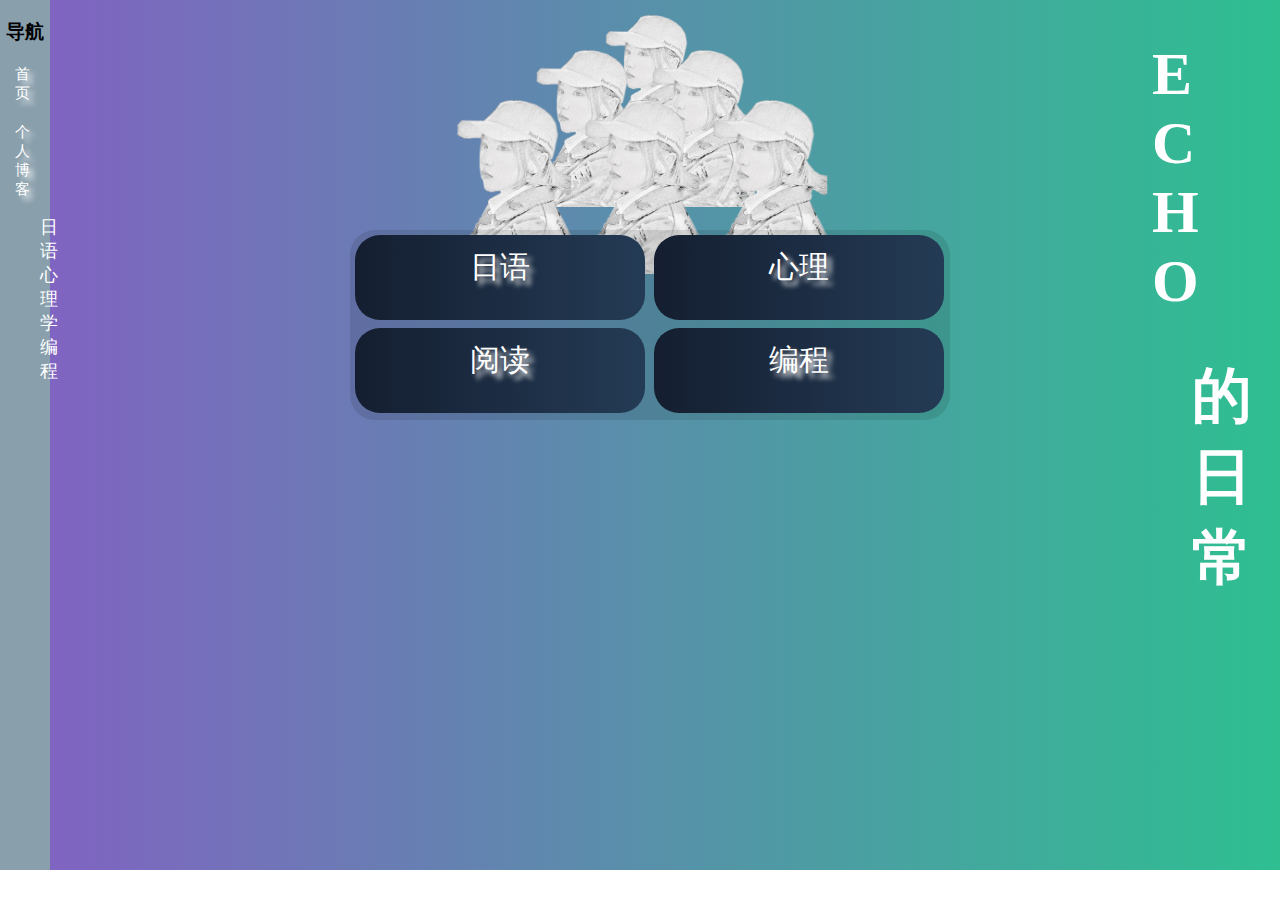
==== index.html @ a25e4326 "Add files via upload" ====
<!DOCTYPE html>
<html>
	<head>
		<meta charset="utf-8">
		<title>step foreward</title>
		<link rel="stylesheet" href="is.css">
	</head>
	<body>
		<div class="mainpage">
			<div id="title">
				<h1>E<br>C<br>H<br>O<br></h1>
				<h1 class="to">的<br>日<br>常<br></h1>
			</div>
			<div class="menu">
				<li class="titl2"><h3>导航</h3></li>
				<li class="titl1"><a class="a1" href="#">首页</a></li>
				<li class="titl1"><a class="a1" href="">个人博客</a></li>
				<ul id="submenu">
				  <li><a href="#">日语</a></li>
				  <li><a href="#">心理学</a></li>
				  <li><a href="#">编程</a></li>
				</ul>
				
			</div>
			<div class="f1">
				<img src="cg.png" class="p1" >
			</div>
			<div class="f2">
				<img src="cg.png" class="p2" >
				<img src="cg.png" class="p2" >
			</div>
			<div class="f3">
				<img src="cg.png" class="p3" >
				<img src="cg.png" class="p3" >
				<img src="cg.png" class="p3" >
			</div>
			<div class="cl">
				<div class="line1">
					<a href="" class="button1"><div>日语</div></a>
					<a href="" class="button1"><div>心理</div></a>
				</div>
				<div class="line2">
					<a href="" class="button1"><div>阅读</div></a>
					<a href="" class="button1"><div>编程</div></a>
				</div>
			</div>
			
		</div>
		<footer>
			 <p>
			
			    design by Echo

			    </p>
		</footer>
	</body>
</html>
---- is.css ----
.mainpage{
	width: 100%;
	
	background-image: linear-gradient(to right,#8360c3,#2ebf91);
	position: absolute; top: 0; right: 0; bottom: 30px; left: 0;
}
.menu{
	position: absolute;
	width: 50px;
	height: 100%;
	background-color: #899FAB;
	list-style: none;
}
.titl2 h3{
	text-align: center;
}
.menu .a1{
	font-size: 15px;
	color: #FFFFFF;
	text-shadow: 5px 5px 5px #e9eef4;
	text-decoration: none;
	width: 25px;
	display: flex;
	margin-left: 15px;
	margin-top: 20px;
}
.menu li a:hover{
	color: #6d389c;
	text-shadow: 5px 5px 5px #557d8f;
}
#submenu {
	position: absolute;
	 /* visibility: hidden; */
	z-index: 1;	
	width: 30px;
}
li:hover ul#submenu {
	opacity: 1;
	visibility: visible;
}
#submenu li {
	width: 30px;
	list-style: none;
	font-size: 15px;
	color: #FFFFFF;
}
#submenu a:hover {
	background: #425066;
}
#submenu a {
	font-size: 18px;
	text-decoration: none;
	color: white;
	width: 50px;
}
#title{
	position: absolute;
	font-size: 30px;
	margin-left: 90%;
	color: #FFFFFF;
}
.to{
	margin-left: 40px;
}
.f1{
	margin-top: 15px;
	height: 145px;
	width: 100px;
	margin-left: 600px;
	position: absolute;
}
.f2{
	margin-top: 50px;
	height: 175px;
	width: 260px;
	margin-left: 530px;
	position: absolute;
}
.f3{
	margin-top: 100px;
	position: absolute;
	height: 200px;
	width: 500px;
	margin-left: 450px;
}
.f4{
	margin-top: 150px;
	position: absolute;
	height: 200px;
	width: 800px;
	margin-left: 350px;
}
.p1{
	width: 100px;
}
.p2{
	width: 112px;
}
.p3{
	width: 124px;
}
.p4{
	width: 136px;
}
.cl{
	position: absolute;
	margin-top: 230px;
	margin-left: 350px;
	width: 600px;
	height: 190px;
	border-radius: 25px;
	background-color: rgba(0,0,0,0.1);
}
.line1{
	width: 800px;
	height:90px;
}
.line2{
	margin-top: 3px;
}
.button1{
	height:85px;
	margin-top:5px;
	margin-left:5px;
	width: 290px;
	text-align: center;
	text-decoration: none;
	display: inline-block;
	font-size: 30px;
	color: white;
	background-image: linear-gradient(to right,#141e30,#243b55);
	border-radius: 25px;
	text-shadow: 5px 5px 5px #eaeaea;
}
.button1:hover{
	background-image: linear-gradient(to right,#2193b0,#6dd5ed);
}
.button1 div{
	margin-top: 12px;
	text-align: center;
}

footer{
	height: 20px;
	width: 100%;
	display: flex;
	background-color: black;
	bottom: 0px;
}
footer p{
	margin-left:110px;
	margin-top: 20px;
	color: #899FAB;
}
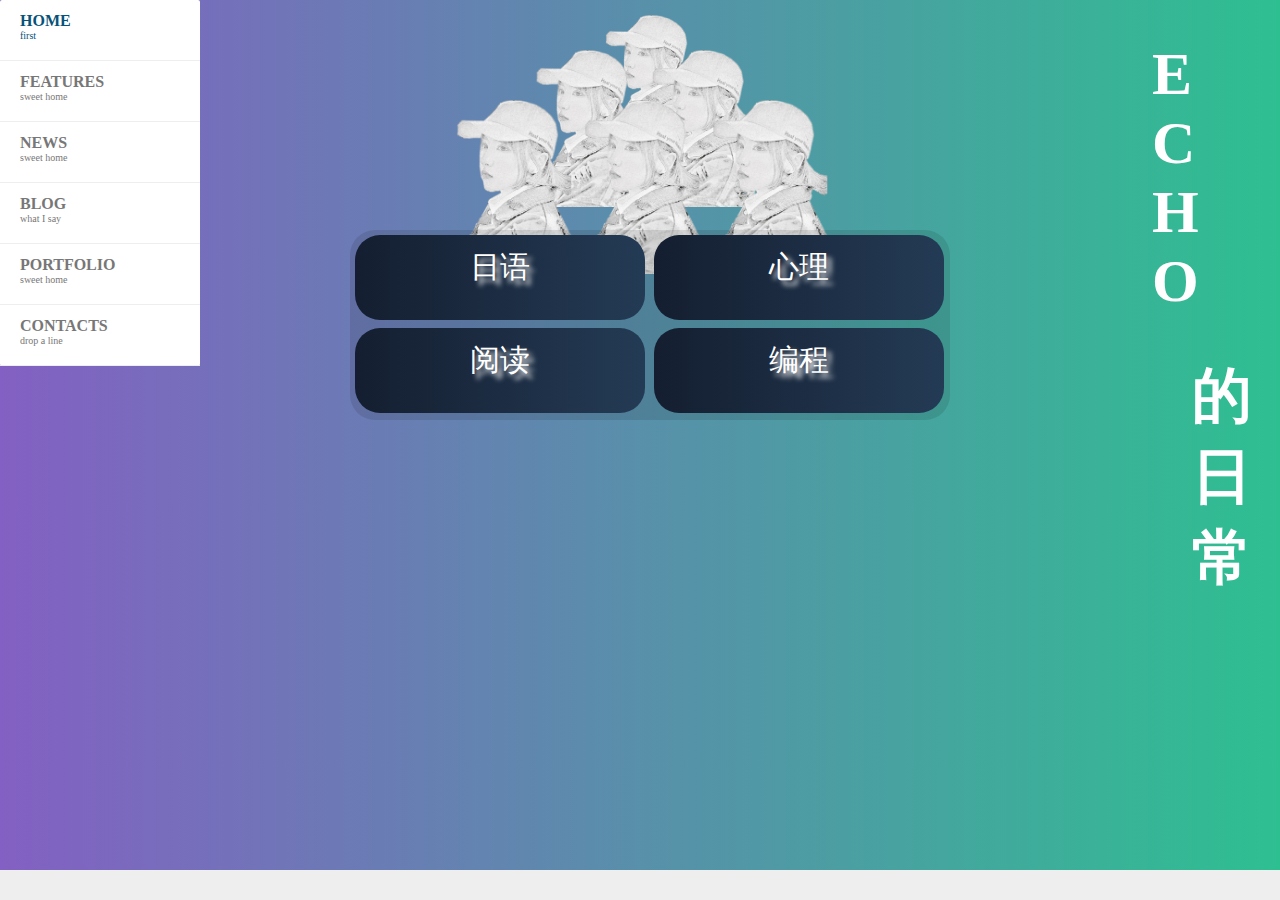
==== commit 53be96cb: "Add files via upload" ====
--- a/index.html
+++ b/index.html
@@ -1,26 +1,18 @@
-<!DOCTYPE html>
-<html>
-	<head>
-		<meta charset="utf-8">
+<!DOCTYPE html>
+<html>
+	<head>
+		<meta charset="utf-8">
+		<meta name="viewport" content="width=device-width, initial-scale=1">
 		<title>step foreward</title>
-		<link rel="stylesheet" href="is.css">
-	</head>
+		<link rel="stylesheet" href="is.css">
+		<link rel="stylesheet" type="text/css" href="http://www.jq22.com/jquery/font-awesome.4.6.0.css">
+		<link rel='stylesheet prefetch' href='http://puertokhalid.com/up/demos/puerto-Mega_Menu/css/normalize.css'>
+	</head>
 	<body>
 		<div class="mainpage">
 			<div id="title">
 				<h1>E<br>C<br>H<br>O<br></h1>
 				<h1 class="to">的<br>日<br>常<br></h1>
-			</div>
-			<div class="menu">
-				<li class="titl2"><h3>导航</h3></li>
-				<li class="titl1"><a class="a1" href="#">首页</a></li>
-				<li class="titl1"><a class="a1" href="">个人博客</a></li>
-				<ul id="submenu">
-				  <li><a href="#">日语</a></li>
-				  <li><a href="#">心理学</a></li>
-				  <li><a href="#">编程</a></li>
-				</ul>
-				
 			</div>
 			<div class="f1">
 				<img src="cg.png" class="p1" >
@@ -44,14 +36,37 @@
 					<a href="" class="button1"><div>编程</div></a>
 				</div>
 			</div>
+			<nav>
+    <ul class="mcd-menu">
+      <li> <a href=""> <i class="fa fa-home"></i> <strong>Home</strong> <small>first</small> </a> </li>
+      <li> <a href=""> <i class="fa fa-gift"></i> <strong>Features</strong> <small>sweet home</small> </a> </li>
+      <li> <a href=""> <i class="fa fa-globe"></i> <strong>News</strong> <small>sweet home</small> </a> </li>
+      <li> <a href=""> <i class="fa fa-comments-o"></i> <strong>Blog</strong> <small>what I say</small> </a>
+        <ul>
+          <li><a href="#"><i class="fa fa-globe"></i>日语</a></li>
+          <li> <a href="#"><i class="fa fa-group"></i>编程</a>
+            <ul>
+              <li><a href="#"><i class="fa fa-female"></i>Python</a></li>
+              <li> <a href="#"><i class="fa fa-male"></i>网页设计</a>
+                <ul>
+                  <li><a href="#"><i class="fa fa-leaf"></i>动态</a></li>
+                  <li><a href="#"><i class="fa fa-tasks"></i>静态</a></li>
+                </ul>
+              </li>
+              <li><a href="#"><i class="fa fa-female"></i>Viktoria Gibbers</a></li>
+            </ul>
+          </li>
+          <li><a href="#"><i class="fa fa-trophy"></i>心理</a></li>
+          <li><a href="#"><i class="fa fa-certificate"></i>阅读</a></li>
+        </ul>
+      </li>
+      <li> <a href=""> <i class="fa fa-picture-o"></i> <strong>Portfolio</strong> <small>sweet home</small> </a> </li>
+      <li> <a href=""> <i class="fa fa-envelope-o"></i> <strong>Contacts</strong> <small>drop a line</small> </a> </li>
+    
+    </ul>
+  </nav>
+			
 			
 		</div>
-		<footer>
-			 <p>
-			
-			    design by Echo
-
-			    </p>
-		</footer>
-	</body>
-</html>
+	</body>
+</html>
--- a/is.css
+++ b/is.css
@@ -1,3 +1,556 @@
+body { 
+	background: #EEE; 
+	overflow-x:hidden;
+}
+.clearfix:before,
+.clearfix:after {
+    content: " ";
+    display: table;
+}
+
+.clearfix:after {
+    clear: both;
+}
+.clearfix {
+    *zoom: 1;
+}
+
+.container {
+    position: relative;
+    margin: 0px auto;
+    padding: 50px 0;
+    clear: both;
+}
+@media only screen and (min-width: 1200px) {
+    .container {
+        width: 1210px;
+    }
+}
+
+@media only screen and (min-width: 960px) and (max-width: 1199px) {
+    .container {
+        width: 1030px;
+    }
+}
+
+@media only screen and (min-width: 768px) and (max-width: 959px) {
+    .container {
+        width: 682px;
+    }
+}
+
+@media only screen and (min-width: 480px) and (max-width: 767px) {
+    .container {
+        width: 428px;
+        margin: 0 auto;
+    }
+}
+
+@media only screen and (max-width: 479px) {
+    .container {
+        width: 320px;
+        margin: 0 auto;
+    }
+}
+
+
+  
+.mcd-menu {
+  list-style: none;
+  padding: 0;
+  margin: 0;
+  background: #FFF;
+  /*height: 100px;*/
+  border-radius: 2px;
+  -moz-border-radius: 2px;
+  -webkit-border-radius: 2px;
+  
+  /* == */
+  width: 200px;
+  /* == */
+}
+.mcd-menu li {
+  position: relative;
+  /*float:left;*/
+}
+.mcd-menu li a {
+  display: block;
+  text-decoration: none;
+  padding: 12px 20px;
+  color: #777;
+  /*text-align: center;
+  border-right: 1px solid #E7E7E7;*/
+  
+  /* == */
+  text-align: left;
+  height: 36px;
+  position: relative;
+  border-bottom: 1px solid #EEE;
+  /* == */
+}
+.mcd-menu li a i {
+  /*display: block;
+  font-size: 30px;
+  margin-bottom: 10px;*/
+  
+  /* == */
+  float: left;
+  font-size: 20px;
+  margin: 0 10px 0 0;
+  /* == */
+  
+}
+/* == */
+.mcd-menu li a p {
+  float: left;
+  margin: 0 ;
+}
+/* == */
+
+.mcd-menu li a strong {
+  display: block;
+  text-transform: uppercase;
+}
+.mcd-menu li a small {
+  display: block;
+  font-size: 10px;
+}
+
+.mcd-menu li a i, .mcd-menu li a strong, .mcd-menu li a small {
+  position: relative;
+  
+  transition: all 300ms linear;
+  -o-transition: all 300ms linear;
+  -ms-transition: all 300ms linear;
+  -moz-transition: all 300ms linear;
+  -webkit-transition: all 300ms linear;
+}
+.mcd-menu li:hover > a i {
+    opacity: 1;
+    -webkit-animation: moveFromTop 300ms ease-in-out;
+    -moz-animation: moveFromTop 300ms ease-in-out;
+    -ms-animation: moveFromTop 300ms ease-in-out;
+    -o-animation: moveFromTop 300ms ease-in-out;
+    animation: moveFromTop 300ms ease-in-out;
+}
+.mcd-menu li:hover a strong {
+    opacity: 1;
+    -webkit-animation: moveFromLeft 300ms ease-in-out;
+    -moz-animation: moveFromLeft 300ms ease-in-out;
+    -ms-animation: moveFromLeft 300ms ease-in-out;
+    -o-animation: moveFromLeft 300ms ease-in-out;
+    animation: moveFromLeft 300ms ease-in-out;
+}
+.mcd-menu li:hover a small {
+    opacity: 1;
+    -webkit-animation: moveFromRight 300ms ease-in-out;
+    -moz-animation: moveFromRight 300ms ease-in-out;
+    -ms-animation: moveFromRight 300ms ease-in-out;
+    -o-animation: moveFromRight 300ms ease-in-out;
+    animation: moveFromRight 300ms ease-in-out;
+}
+
+.mcd-menu li:hover > a {
+  color: #065279;
+}
+.mcd-menu li a.active {
+  position: relative;
+  color: #065279;
+  border:0;
+  /*border-top: 4px solid #e67e22;
+  border-bottom: 4px solid #e67e22;
+  margin-top: -4px;*/
+  box-shadow: 0 0 5px #DDD;
+  -moz-box-shadow: 0 0 5px #DDD;
+  -webkit-box-shadow: 0 0 5px #DDD;
+  
+  /* == */
+  border-left: 4px solid #065279;
+  border-right: 4px solid #065279;
+  margin: 0 -4px;
+  /* == */
+}
+.mcd-menu li a.active:before {
+  content: "";
+  position: absolute;
+  /*top: 0;
+  left: 45%;
+  border-top: 5px solid #e67e22;
+  border-left: 5px solid transparent;
+  border-right: 5px solid transparent;*/
+  
+  /* == */
+  top: 42%;
+  left: 0;
+  border-left: 5px solid #065279;
+  border-top: 5px solid transparent;
+  border-bottom: 5px solid transparent;
+  /* == */
+}
+
+/* == */
+.mcd-menu li a.active:after {
+  content: "";
+  position: absolute;
+  top: 42%;
+  right: 0;
+  border-right: 5px solid #065279;
+  border-top: 5px solid transparent;
+  border-bottom: 5px solid transparent;
+}
+/* == */
+
+@-webkit-keyframes moveFromTop {
+    from {
+        opacity: 0;
+        -webkit-transform: translateY(200%);
+        -moz-transform: translateY(200%);
+        -ms-transform: translateY(200%);
+        -o-transform: translateY(200%);
+        transform: translateY(200%);
+    }
+    to {
+        opacity: 1;
+        -webkit-transform: translateY(0%);
+        -moz-transform: translateY(0%);
+        -ms-transform: translateY(0%);
+        -o-transform: translateY(0%);
+        transform: translateY(0%);
+    }
+}
+@-webkit-keyframes moveFromLeft {
+    from {
+        opacity: 0;
+        -webkit-transform: translateX(200%);
+        -moz-transform: translateX(200%);
+        -ms-transform: translateX(200%);
+        -o-transform: translateX(200%);
+        transform: translateX(200%);
+    }
+    to {
+        opacity: 1;
+        -webkit-transform: translateX(0%);
+        -moz-transform: translateX(0%);
+        -ms-transform: translateX(0%);
+        -o-transform: translateX(0%);
+        transform: translateX(0%);
+    }
+}
+@-webkit-keyframes moveFromRight {
+    from {
+        opacity: 0;
+        -webkit-transform: translateX(-200%);
+        -moz-transform: translateX(-200%);
+        -ms-transform: translateX(-200%);
+        -o-transform: translateX(-200%);
+        transform: translateX(-200%);
+    }
+    to {
+        opacity: 1;
+        -webkit-transform: translateX(0%);
+        -moz-transform: translateX(0%);
+        -ms-transform: translateX(0%);
+        -o-transform: translateX(0%);
+        transform: translateX(0%);
+    }
+}
+
+
+
+.mcd-menu li ul,
+.mcd-menu li ul li ul {
+  position: absolute;
+  height: auto;
+  min-width: 200px;
+  padding: 0;
+  margin: 0;
+  background: #FFF;
+  /*border-top: 4px solid #e67e22;*/
+  opacity: 0;
+  visibility: hidden;
+  transition: all 300ms linear;
+  -o-transition: all 300ms linear;
+  -ms-transition: all 300ms linear;
+  -moz-transition: all 300ms linear;
+  -webkit-transition: all 300ms linear;
+  /*top: 130px;*/
+  z-index: 1000;
+  
+  /* == */
+  left:280px;
+  top: 0px;
+  border-left: 4px solid #065279;
+  /* == */
+}
+.mcd-menu li ul:before {
+  content: "";
+  position: absolute;
+  /*top: -8px;
+  left: 23%;
+  border-bottom: 5px solid #e67e22;
+  border-left: 5px solid transparent;
+  border-right: 5px solid transparent;*/
+  
+  /* == */
+  top: 25px;
+  left: -9px;
+  border-right: 5px solid #065279;
+  border-bottom: 5px solid transparent;
+  border-top: 5px solid transparent;
+  /* == */
+}
+.mcd-menu li:hover > ul,
+.mcd-menu li ul li:hover > ul {
+  display: block;
+  opacity: 1;
+  visibility: visible;
+  /*top: 100px;*/
+  
+  /* == */
+  left:200px;
+  /* == */
+}
+/*.mcd-menu li ul li {
+  float: none;
+}*/
+.mcd-menu li ul li a {
+  padding: 10px;
+  text-align: left;
+  border: 0;
+  border-bottom: 1px solid #EEE;
+  
+  /* == */
+  height: auto;
+  /* == */
+}
+.mcd-menu li ul li a i {
+  font-size: 16px;
+  display: inline-block;
+  margin: 0 10px 0 0;
+}
+.mcd-menu li ul li ul {
+  left: 230px;
+  top: 0;
+  border: 0;
+  border-left: 4px solid #065279;
+}  
+.mcd-menu li ul li ul:before {
+  content: "";
+  position: absolute;
+  top: 15px;
+  /*left: -14px;*/
+  /* == */
+  left: -9px;
+  /* == */
+  border-right: 5px solid #065279;
+  border-bottom: 5px solid transparent;
+  border-top: 5px solid transparent;
+}
+.mcd-menu li ul li:hover > ul {
+  top: 0px;
+  left: 200px;
+}
+
+
+
+/*.mcd-menu li.float {
+  float: right;
+}*/
+@media only screen and (min-width: 960px) and (max-width: 1199px) {
+    .mcd-menu {
+		margin-left:10px;
+	}
+}
+
+@media only screen and (min-width: 768px) and (max-width: 959px) {
+    .mcd-menu {
+		width: 200px;
+	}
+	.mcd-menu li a {
+		height:30px;
+	}
+	.mcd-menu li a i {
+		font-size: 22px;
+	}
+	.mcd-menu li a strong {
+		font-size: 12px;
+	}
+	.mcd-menu li a small {
+		font-size: 10px;
+	}	
+	.mcd-menu li > ul {
+		min-width:180px;
+	}
+	.mcd-menu li:hover > ul {
+		min-width:180px;
+		left:200px;
+	}
+	.mcd-menu li ul li > ul, .mcd-menu li ul li ul li > ul {
+		min-width:150px;
+	}
+	.mcd-menu li ul li:hover > ul {
+		left:180px;
+		min-width:150px;
+	}
+	.mcd-menu li ul li ul li:hover > ul {
+		left:150px;
+		min-width:150px;
+	}
+	.mcd-menu li ul a {
+		font-size:12px;
+	}
+	.mcd-menu li ul a i {
+		font-size:14px;
+	}
+}
+
+@media only screen and (min-width: 480px) and (max-width: 767px) {
+	
+	.mcd-menu { 
+		width: 50px;
+	}
+	.mcd-menu li a { 
+		position: relative;
+		padding: 12px 16px;
+		height:20px;
+	}
+	.mcd-menu li a small { 
+		display: none;
+	}
+	.mcd-menu li a strong { 
+		display: none;
+	}
+	.mcd-menu li a:hover strong,.mcd-menu li a.active strong {
+		display:block;
+		font-size:10px;
+		padding:3px 0;
+		position:absolute;
+		bottom:0px;
+		left:0;
+		background:#065279;
+		color:#FFF;
+		min-width:100%;
+		text-transform:lowercase;
+		font-weight:normal;
+		text-align:center;
+	}
+	
+	.mcd-menu li > ul {
+		min-width:180px;
+		left:70px;
+	}
+	.mcd-menu li:hover > ul {
+		min-width:180px;
+		left:50px;
+	}
+	.mcd-menu li ul li > ul, .mcd-menu li ul li ul li > ul {
+		min-width:150px;
+	}
+	.mcd-menu li ul li:hover > ul {
+		left:180px;
+		min-width:150px;
+	}
+	.mcd-menu li ul li ul li > ul {
+		left:35px;
+		top: 45px;
+		border:0;
+		border-top:4px solid #065279;
+	}
+	.mcd-menu li ul li ul li > ul:before {
+		left:30px;
+		top: -9px;
+		border:0;
+		border-bottom:5px solid #065279;
+		border-left:5px solid transparent;
+		border-right:5px solid transparent;
+	}
+	.mcd-menu li ul li ul li:hover > ul {
+		left:30px;
+		min-width:150px;
+		top: 35px;
+	}
+	.mcd-menu li ul a {
+		font-size:12px;
+	}
+	.mcd-menu li ul a i {
+		font-size:14px;
+	}
+	
+}
+
+@media only screen and (max-width: 479px) {
+    .mcd-menu { 
+		width: 50px;
+	}
+	.mcd-menu li a { 
+		position: relative;
+		padding: 12px 16px;
+		height:20px;
+	}
+	.mcd-menu li a small { 
+		display: none;
+	}
+	.mcd-menu li a strong { 
+		display: none;
+	}
+	.mcd-menu li a:hover strong,.mcd-menu li a.active strong {
+		display:block;
+		font-size:10px;
+		padding:3px 0;
+		position:absolute;
+		bottom:0px;
+		left:0;
+		background:#065279;
+		color:#FFF;
+		min-width:100%;
+		text-transform:lowercase;
+		font-weight:normal;
+		text-align:center;
+	}
+	
+	.mcd-menu li > ul {
+		min-width:180px;
+		left:70px;
+	}
+	.mcd-menu li:hover > ul {
+		min-width:180px;
+		left:50px;
+	}
+	.mcd-menu li ul li > ul, .mcd-menu li ul li ul li > ul {
+		min-width:150px;
+	}
+	.mcd-menu li ul li:hover > ul {
+		left:180px;
+		min-width:150px;
+	}
+	.mcd-menu li ul li ul li > ul {
+		left:35px;
+		top: 45px;
+		border:0;
+		border-top:4px solid #065279;
+	}
+	.mcd-menu li ul li ul li > ul:before {
+		left:30px;
+		top: -9px;
+		border:0;
+		border-bottom:5px solid #065279;
+		border-left:5px solid transparent;
+		border-right:5px solid transparent;
+	}
+	.mcd-menu li ul li ul li:hover > ul {
+		left:30px;
+		min-width:150px;
+		top: 35px;
+	}
+	.mcd-menu li ul a {
+		font-size:12px;
+	}
+	.mcd-menu li ul a i {
+		font-size:14px;
+	}
+    
+}
+
 .mainpage{
 	width: 100%;
 	
@@ -29,29 +582,29 @@
 	text-shadow: 5px 5px 5px #557d8f;
 }
 #submenu {
-	position: absolute;
-	 /* visibility: hidden; */
+	position: absolute;
+	 /* visibility: hidden; */
 	z-index: 1;	
-	width: 30px;
-}
-li:hover ul#submenu {
-	opacity: 1;
-	visibility: visible;
-}
-#submenu li {
+	width: 30px;
+}
+li:hover ul#submenu {
+	opacity: 1;
+	visibility: visible;
+}
+#submenu li {
 	width: 30px;
 	list-style: none;
 	font-size: 15px;
-	color: #FFFFFF;
-}
-#submenu a:hover {
-	background: #425066;
-}
+	color: #FFFFFF;
+}
+#submenu a:hover {
+	background: #425066;
+}
 #submenu a {
 	font-size: 18px;
 	text-decoration: none;
 	color: white;
-	width: 50px;
+	width: 50px;
 }
 #title{
 	position: absolute;
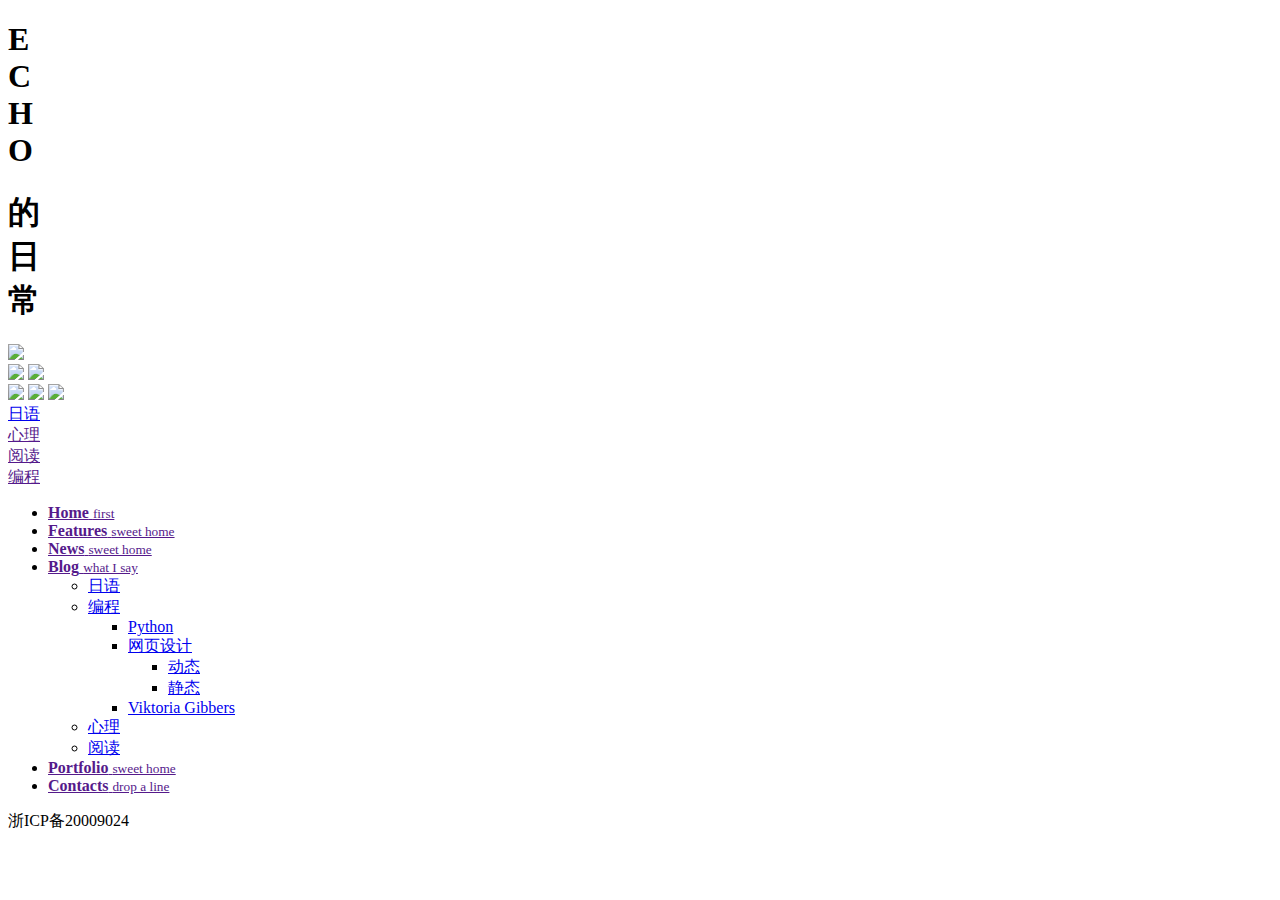
==== commit 20204686: "Add files via upload" ====
--- a/index.html
+++ b/index.html
@@ -4,7 +4,7 @@
 		<meta charset="utf-8">
 		<meta name="viewport" content="width=device-width, initial-scale=1">
 		<title>step foreward</title>
-		<link rel="stylesheet" href="is.css">
+		<link rel="stylesheet" href="CSS/is.css">
 		<link rel="stylesheet" type="text/css" href="http://www.jq22.com/jquery/font-awesome.4.6.0.css">
 		<link rel='stylesheet prefetch' href='http://puertokhalid.com/up/demos/puerto-Mega_Menu/css/normalize.css'>
 	</head>
@@ -15,26 +15,22 @@
 				<h1 class="to">的<br>日<br>常<br></h1>
 			</div>
 			<div class="f1">
-				<img src="cg.png" class="p1" >
+				<img src="image/cg.png" class="p1" >
 			</div>
 			<div class="f2">
-				<img src="cg.png" class="p2" >
-				<img src="cg.png" class="p2" >
+				<img src="image/cg.png" class="p2" >
+				<img src="image/cg.png" class="p2" >
 			</div>
 			<div class="f3">
-				<img src="cg.png" class="p3" >
-				<img src="cg.png" class="p3" >
-				<img src="cg.png" class="p3" >
+				<img src="image/cg.png" class="p3" >
+				<img src="image/cg.png" class="p3" >
+				<img src="image/cg.png" class="p3" >
 			</div>
 			<div class="cl">
-				<div class="line1">
-					<a href="" class="button1"><div>日语</div></a>
+					<a href="Japanese.html" class="button1"><div>日语</div></a>
 					<a href="" class="button1"><div>心理</div></a>
-				</div>
-				<div class="line2">
 					<a href="" class="button1"><div>阅读</div></a>
 					<a href="" class="button1"><div>编程</div></a>
-				</div>
 			</div>
 			<nav>
     <ul class="mcd-menu">
@@ -43,7 +39,7 @@
       <li> <a href=""> <i class="fa fa-globe"></i> <strong>News</strong> <small>sweet home</small> </a> </li>
       <li> <a href=""> <i class="fa fa-comments-o"></i> <strong>Blog</strong> <small>what I say</small> </a>
         <ul>
-          <li><a href="#"><i class="fa fa-globe"></i>日语</a></li>
+          <li><a href="Japanese.html"><i class="fa fa-globe"></i>日语</a></li>
           <li> <a href="#"><i class="fa fa-group"></i>编程</a>
             <ul>
               <li><a href="#"><i class="fa fa-female"></i>Python</a></li>
@@ -66,7 +62,7 @@
     </ul>
   </nav>
 			
-			
 		</div>
-	</body>
+		<div class="bottom">浙ICP备20009024</div>	
+</body>
 </html>
